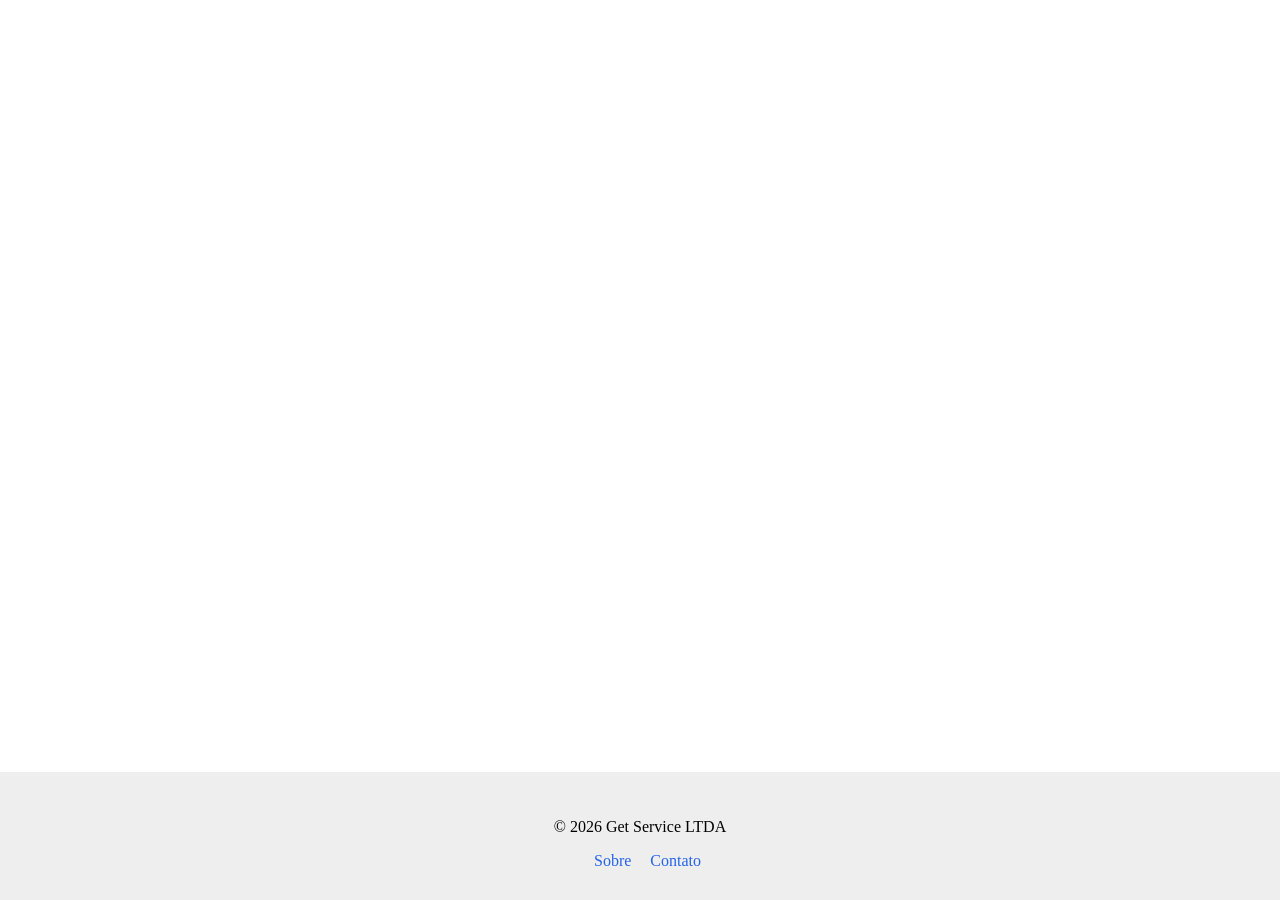
==== src/main/resources/static/createService.html @ e1541c51 "Update frontEnd, add create and list html" ====
<!DOCTYPE html>
<html lang="pt-BR">
<head>
  <meta charset="UTF-8">
  <title>Solicitação de Serviço</title>
  <link rel="stylesheet" href="css/style.css">
</head>
<body>

<main class="container">

</main>

<footer>
  <div class="content">
    <p>© 2026 Get Service LTDA</p>
    <div>
      <a href="#">Sobre</a>
      <a href="#">Contato</a>
    </div>
  </div>
</footer>
</body>
</html>
---- src/main/resources/static/css/style.css ----
body {
    margin: 0;
    padding: 0;
    display: flex;
    flex-direction: column;
    min-height: 100vh;
    width: 100%;
}

.content {
    width: 100%;
    max-width: 1200px;
    display: flex;
    flex-direction: column;
    align-items: center;
    text-align: center;
}

.container {
    align-self: center;
    width: 100%;
    max-width: 1200px;
    padding: 40px 20px;
    display: flex;
    flex-direction: column;
    align-items: center;
}
/* HERO */
.hero {
    width: 100%;
    background: #f0f2f5;
    padding: 50px 0;
    display: flex;
    justify-content: center;
}

.hero h1 {
    color: #2c3e50;
    margin-bottom: 10px;
}

.hero p {
    color: #666;
    margin-bottom: 20px;
}

.hero img {
    max-width: 400px;
    width: 100%;
    height: auto;
    margin-top: 20px;
}

/* ACTIONS */
.actions {
    text-align: center;
    padding: 40px 20px;
}

.actions h2 {
    color: #555;
    margin-bottom: 30px;
}

.cards {
    display: flex;
    justify-content: center;
    gap: 40px;
    flex-wrap: wrap;
}

.card {
    width: 300px;
    padding: 40px 20px;
    border-radius: 12px;
    color: white;
    cursor: pointer;
    transition: 0.3s;
    box-shadow: 0 8px 20px rgba(0,0,0,0.15);
}

.card:hover {
    transform: translateY(-8px);
}

/* CORES */
.blue {
    background: linear-gradient(135deg, #3b82f6, #2563eb);
}

.green {
    background: linear-gradient(135deg, #22c55e, #15803d);
}

.card h3 {
    font-size: 22px;
    margin-bottom: 10px;
}

.card p {
    font-size: 16px;
    opacity: 0.9;
}

/* FOOTER */
footer {
    width: 100%;
    background: #eee;
    padding: 30px 0;
    margin-top: auto;
    display: flex;
    justify-content: center;
}

footer a {
    margin-left: 15px;
    text-decoration: none;
    color: #2563eb;
}
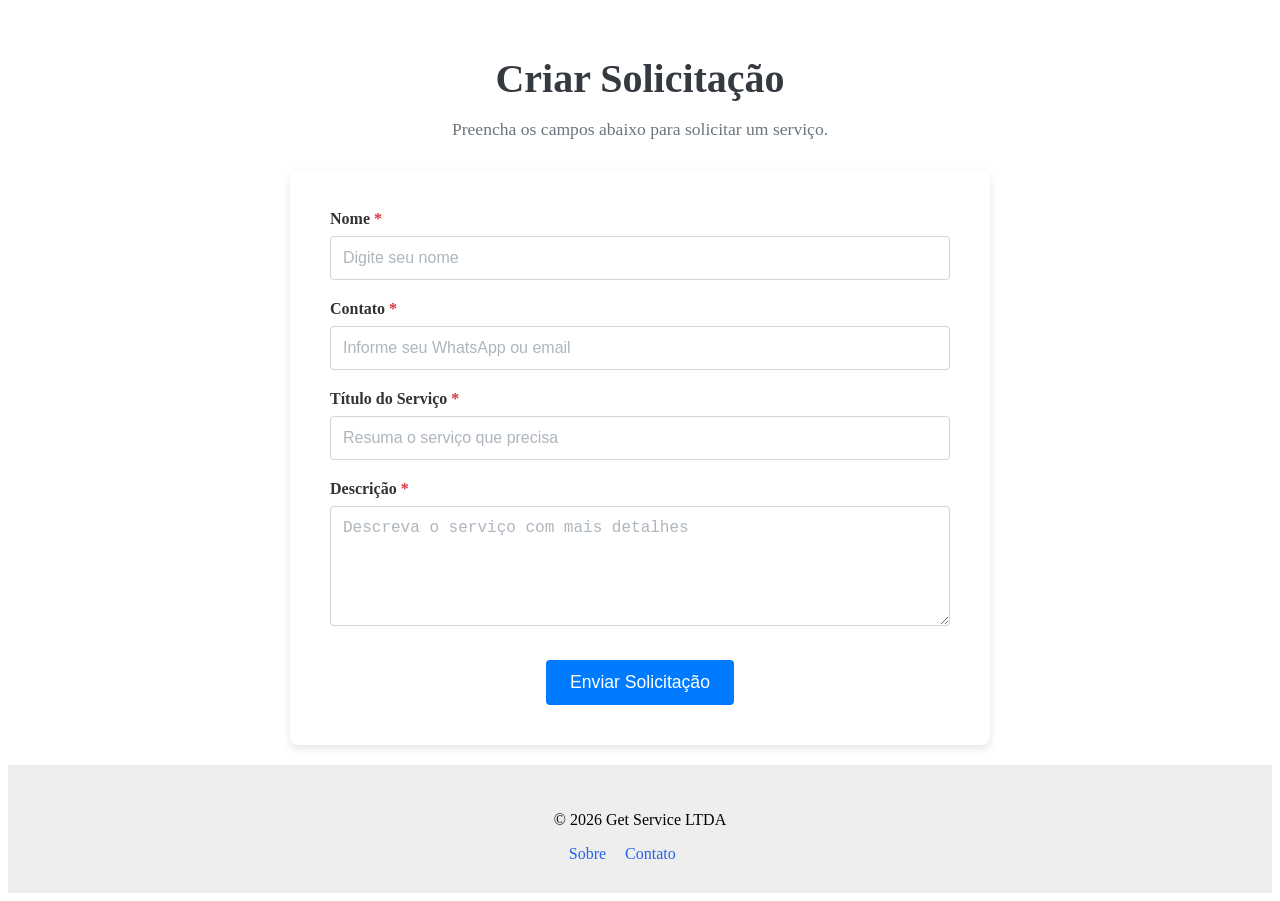
==== commit e1e3dc81: "Update frontEnd, createList.html" ====
--- a/src/main/resources/static/createService.html
+++ b/src/main/resources/static/createService.html
@@ -2,15 +2,46 @@
 <html lang="pt-BR">
 <head>
   <meta charset="UTF-8">
-  <title>Solicitação de Serviço</title>
-  <link rel="stylesheet" href="css/style.css">
+  <meta name="viewport" content="width=device-width, initial-scale=1.0">
+  <title>Criar Solicitação</title>
+  <link rel="stylesheet" href="css/createStyle.css">
+
 </head>
 <body>
+<div class="page">
+<main class="container">
+  <h1 class="page-title">Criar Solicitação</h1>
+  <p class="page-subtitle">Preencha os campos abaixo para solicitar um serviço.</p>
 
-<main class="container">
+  <div class="card">
+    <form>
+      <div class="form-group">
+        <label for="nome">Nome <span class="required">*</span></label>
+        <input type="text" id="nome" name="nome" placeholder="Digite seu nome" required>
+      </div>
 
+      <div class="form-group">
+        <label for="contato">Contato <span class="required">*</span></label>
+        <input type="text" id="contato" name="contato" placeholder="Informe seu WhatsApp ou email" required>
+      </div>
+
+      <div class="form-group">
+        <label for="titulo">Título do Serviço <span class="required">*</span></label>
+        <input type="text" id="titulo" name="titulo" placeholder="Resuma o serviço que precisa" required>
+      </div>
+
+      <div class="form-group">
+        <label for="descricao">Descrição <span class="required">*</span></label>
+        <textarea id="descricao" name="descricao" placeholder="Descreva o serviço com mais detalhes" required></textarea>
+      </div>
+
+      <div class="button-container">
+        <button type="submit" class="btn-submit">Enviar Solicitação</button>
+      </div>
+    </form>
+  </div>
 </main>
-
+</div>
 <footer>
   <div class="content">
     <p>© 2026 Get Service LTDA</p>
@@ -21,4 +52,5 @@
   </div>
 </footer>
 </body>
+<script src="/js/script.js"> </script>
 </html>
--- a/src/main/resources/static/css/createStyle.css
+++ b/src/main/resources/static/css/createStyle.css
@@ -0,0 +1,114 @@
+<style>
+    body {
+        font-family: Arial, sans-serif;
+            margin: 0;
+            padding: 0;
+            background-color: #f8f9fa;
+            display: flex;
+            flex-direction: column;
+            align-items: center;
+            min-height: 100vh;
+    }
+    .page {
+        flex: 1;
+        display: flex;
+        justify-content: center;
+        align-items: center;
+    }
+    .container {
+        text-align: center;
+        max-width: 700px;
+        width: 100%;
+        padding: 20px;
+    }
+
+    .page-title {
+        font-size: 2.5rem;
+        color: #343a40;
+        margin-bottom: 10px;
+    }
+
+    .page-subtitle {
+        font-size: 1.1rem;
+        color: #6c757d;
+        margin-bottom: 30px;
+    }
+
+    .card {
+        background-color: #fff;
+        padding: 40px;
+        border-radius: 8px;
+        box-shadow: 0 4px 8px rgba(0, 0, 0, 0.1);
+        text-align: left;
+    }
+
+    .form-group {
+        margin-bottom: 20px;
+    }
+
+    label {
+        font-weight: bold;
+        display: block;
+        color: #333;
+        margin-bottom: 8px;
+    }
+
+    label .required {
+        color: #dc3545;
+    }
+
+    input[type="text"],
+    textarea {
+        width: 100%;
+        padding: 12px;
+        border: 1px solid #ced4da;
+        border-radius: 4px;
+        box-sizing: border-box;
+        font-size: 1rem;
+    }
+
+    textarea {
+        resize: vertical;
+        height: 120px;
+    }
+
+
+    input[type="text"]::placeholder,
+    textarea::placeholder {
+        color: #adb5bd;
+    }
+
+    .button-container {
+        text-align: center;
+        margin-top: 30px;
+    }
+
+    .btn-submit {
+        background-color: #007bff;
+        color: #fff;
+        border: none;
+        padding: 12px 24px;
+        border-radius: 4px;
+        font-size: 1.1rem;
+        cursor: pointer;
+        transition: background-color 0.2s;
+    }
+
+    .btn-submit:hover {
+        background-color: #0056b3;
+    }
+    footer {
+        width: 100%;
+        background: #eee;
+        padding: 30px 0;
+        margin-top: auto;
+        display: flex;
+        justify-content: center;
+    }
+
+    footer a {
+        margin-left: 15px;
+        text-decoration: none;
+        color: #2563eb;
+    }
+  </style>
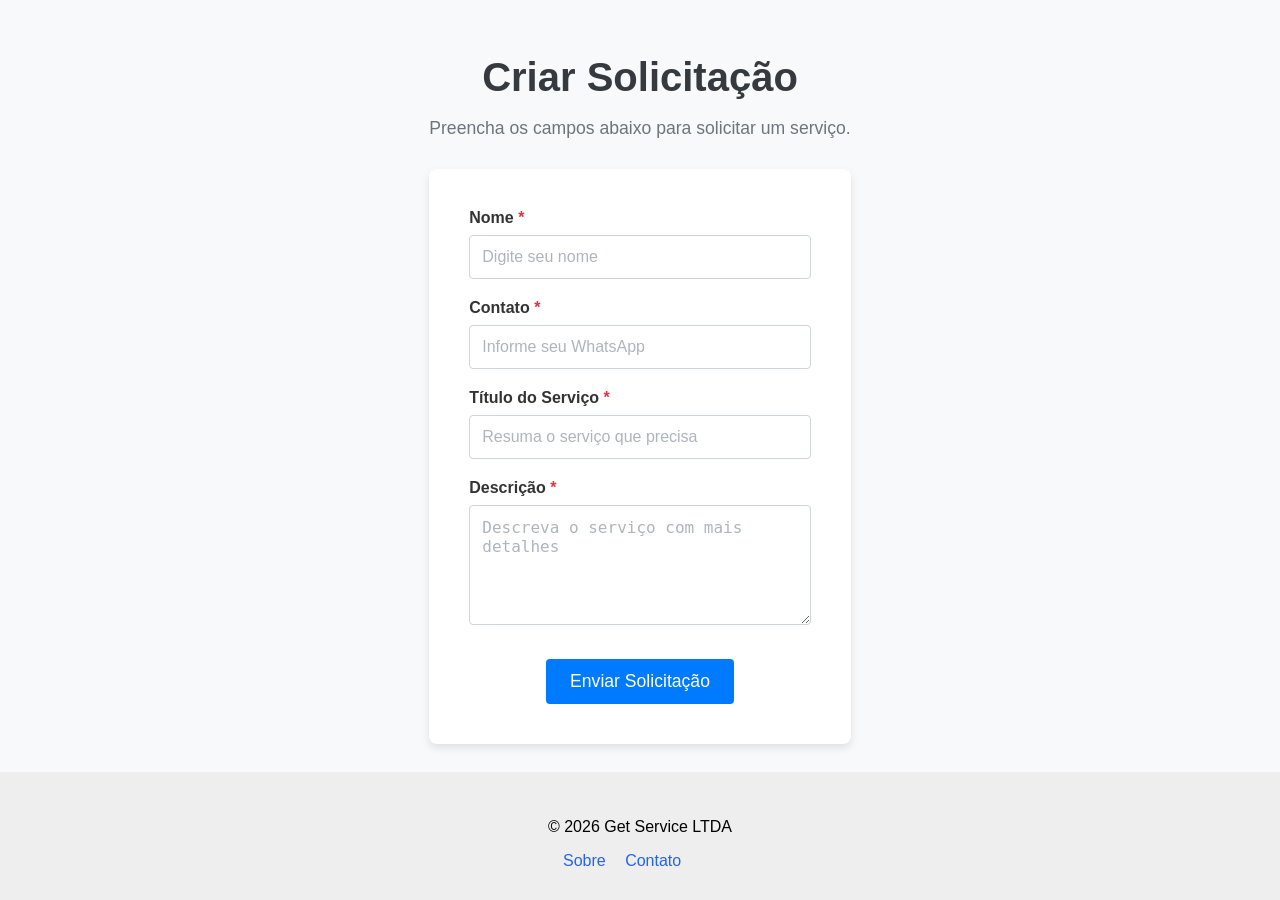
==== commit 10bdc881: "Update FrontEnd, minor fixes" ====
--- a/src/main/resources/static/createService.html
+++ b/src/main/resources/static/createService.html
@@ -22,7 +22,7 @@
 
       <div class="form-group">
         <label for="contato">Contato <span class="required">*</span></label>
-        <input type="text" id="contato" name="contato" placeholder="Informe seu WhatsApp ou email" required>
+        <input type="text" id="contato" name="contato" placeholder="Informe seu WhatsApp" required>
       </div>
 
       <div class="form-group">
@@ -36,7 +36,7 @@
       </div>
 
       <div class="button-container">
-        <button type="submit" class="btn-submit">Enviar Solicitação</button>
+        <button type="button" onclick="enviarSolicitacao()" class="btn-submit">Enviar Solicitação</button>
       </div>
     </form>
   </div>
--- a/src/main/resources/static/css/createStyle.css
+++ b/src/main/resources/static/css/createStyle.css
@@ -1,13 +1,13 @@
-<style>
+
     body {
-        font-family: Arial, sans-serif;
-            margin: 0;
-            padding: 0;
-            background-color: #f8f9fa;
-            display: flex;
-            flex-direction: column;
-            align-items: center;
-            min-height: 100vh;
+        font-family: Arial, Helvetica, sans-serif;
+        margin: 0;
+        padding: 0;
+        background-color: #f8f9fa;
+        display: flex;
+        flex-direction: column;
+        align-items: center;
+        min-height: 100vh;
     }
     .page {
         flex: 1;
@@ -110,5 +110,4 @@
         margin-left: 15px;
         text-decoration: none;
         color: #2563eb;
-    }
-  </style>+    }
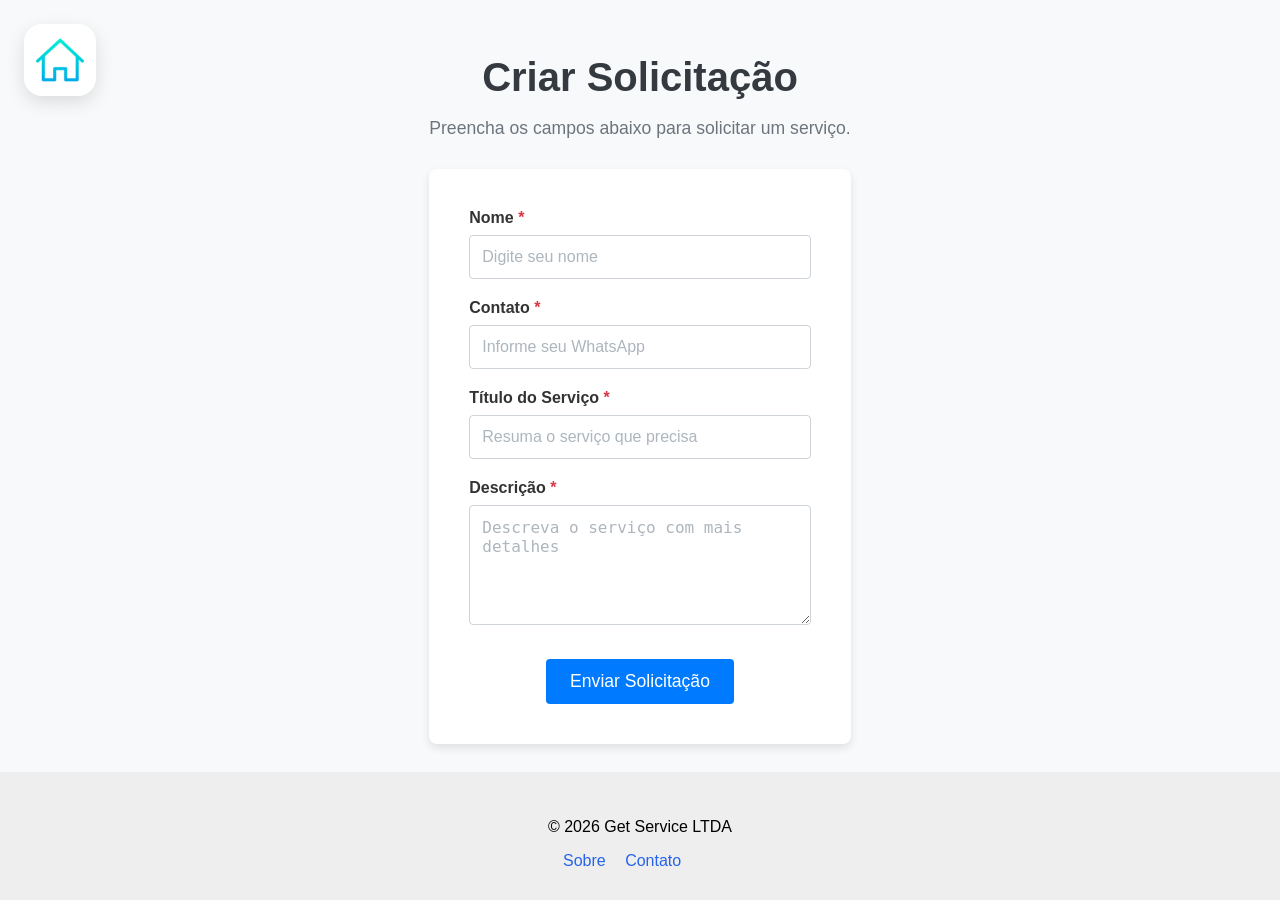
==== commit 51e31400: "Update FrontEnd, interface polished" ====
--- a/src/main/resources/static/createService.html
+++ b/src/main/resources/static/createService.html
@@ -8,6 +8,11 @@
 
 </head>
 <body>
+
+<a href="index.html" class="home-button" aria-label="Voltar para página inicial">
+  <img src="image/iconHomePage.png" alt="Home">
+</a>
+
 <div class="page">
 <main class="container">
   <h1 class="page-title">Criar Solicitação</h1>
--- a/src/main/resources/static/css/createStyle.css
+++ b/src/main/resources/static/css/createStyle.css
@@ -1,113 +1,148 @@
+body {
+    font-family: Arial, Helvetica, sans-serif;
+    margin: 0;
+    padding: 0;
+    background-color: #f8f9fa;
+    display: flex;
+    flex-direction: column;
+    align-items: center;
+    min-height: 100vh;
+}
 
-    body {
-        font-family: Arial, Helvetica, sans-serif;
-        margin: 0;
-        padding: 0;
-        background-color: #f8f9fa;
-        display: flex;
-        flex-direction: column;
-        align-items: center;
-        min-height: 100vh;
-    }
-    .page {
-        flex: 1;
-        display: flex;
-        justify-content: center;
-        align-items: center;
-    }
-    .container {
-        text-align: center;
-        max-width: 700px;
-        width: 100%;
-        padding: 20px;
-    }
+.page {
+    flex: 1;
+    display: flex;
+    justify-content: center;
+    align-items: center;
+}
 
-    .page-title {
-        font-size: 2.5rem;
-        color: #343a40;
-        margin-bottom: 10px;
-    }
+.container {
+    text-align: center;
+    max-width: 700px;
+    width: 100%;
+    padding: 20px;
+}
 
-    .page-subtitle {
-        font-size: 1.1rem;
-        color: #6c757d;
-        margin-bottom: 30px;
-    }
+.page-title {
+    font-size: 2.5rem;
+    color: #343a40;
+    margin-bottom: 10px;
+}
 
-    .card {
-        background-color: #fff;
-        padding: 40px;
-        border-radius: 8px;
-        box-shadow: 0 4px 8px rgba(0, 0, 0, 0.1);
-        text-align: left;
-    }
+.page-subtitle {
+    font-size: 1.1rem;
+    color: #6c757d;
+    margin-bottom: 30px;
+}
 
-    .form-group {
-        margin-bottom: 20px;
-    }
+.card {
+    background-color: #fff;
+    padding: 40px;
+    border-radius: 8px;
+    box-shadow: 0 4px 8px rgba(0, 0, 0, 0.1);
+    text-align: left;
+}
 
-    label {
-        font-weight: bold;
-        display: block;
-        color: #333;
-        margin-bottom: 8px;
-    }
+.form-group {
+    margin-bottom: 20px;
+}
 
-    label .required {
-        color: #dc3545;
-    }
+label {
+    font-weight: bold;
+    display: block;
+    color: #333;
+    margin-bottom: 8px;
+}
 
-    input[type="text"],
-    textarea {
-        width: 100%;
-        padding: 12px;
-        border: 1px solid #ced4da;
-        border-radius: 4px;
-        box-sizing: border-box;
-        font-size: 1rem;
-    }
+label .required {
+    color: #dc3545;
+}
 
-    textarea {
-        resize: vertical;
-        height: 120px;
-    }
+input[type="text"],
+textarea {
+    width: 100%;
+    padding: 12px;
+    border: 1px solid #ced4da;
+    border-radius: 4px;
+    box-sizing: border-box;
+    font-size: 1rem;
+}
 
+textarea {
+    resize: vertical;
+    height: 120px;
+}
 
-    input[type="text"]::placeholder,
-    textarea::placeholder {
-        color: #adb5bd;
-    }
+input[type="text"]::placeholder,
+textarea::placeholder {
+    color: #adb5bd;
+}
 
-    .button-container {
-        text-align: center;
-        margin-top: 30px;
-    }
+.button-container {
+    text-align: center;
+    margin-top: 30px;
+}
 
-    .btn-submit {
-        background-color: #007bff;
-        color: #fff;
-        border: none;
-        padding: 12px 24px;
-        border-radius: 4px;
-        font-size: 1.1rem;
-        cursor: pointer;
-        transition: background-color 0.2s;
-    }
+.btn-submit {
+    background-color: #007bff;
+    color: #fff;
+    border: none;
+    padding: 12px 24px;
+    border-radius: 4px;
+    font-size: 1.1rem;
+    cursor: pointer;
+    transition: background-color 0.2s;
+}
 
-    .btn-submit:hover {
-        background-color: #0056b3;
-    }
-    footer {
-        width: 100%;
-        background: #eee;
-        padding: 30px 0;
-        margin-top: auto;
-        display: flex;
-        justify-content: center;
-    }
+.btn-submit:hover {
+    background-color: #0056b3;
+}
 
-    footer a {
-        margin-left: 15px;
-        text-decoration: none;
-        color: #2563eb;
-    }+footer {
+    width: 100%;
+    background: #eee;
+    padding: 30px 0;
+    margin-top: auto;
+    display: flex;
+    justify-content: center;
+}
+
+footer a {
+    margin-left: 15px;
+    text-decoration: none;
+    color: #2563eb;
+}
+
+.home-button {
+    position: fixed;
+    top: 24px;
+    left: 24px;
+
+    width: 48px;
+    height: 48px;
+
+    display: flex;
+    align-items: center;
+    justify-content: center;
+
+    background: #ffffff;
+    border-radius: 18px;
+
+    padding: 12px;
+
+    box-shadow: 0 6px 18px rgba(0, 0, 0, 0.12);
+
+    transition: all 0.25s ease;
+    z-index: 1000;
+}
+
+.home-button:hover {
+    transform: translateY(-3px) scale(1.05);
+    box-shadow: 0 10px 22px rgba(0, 0, 0, 0.18);
+}
+
+.home-button img {
+    width: 100%;
+    height: 100%;
+    object-fit: contain;
+}
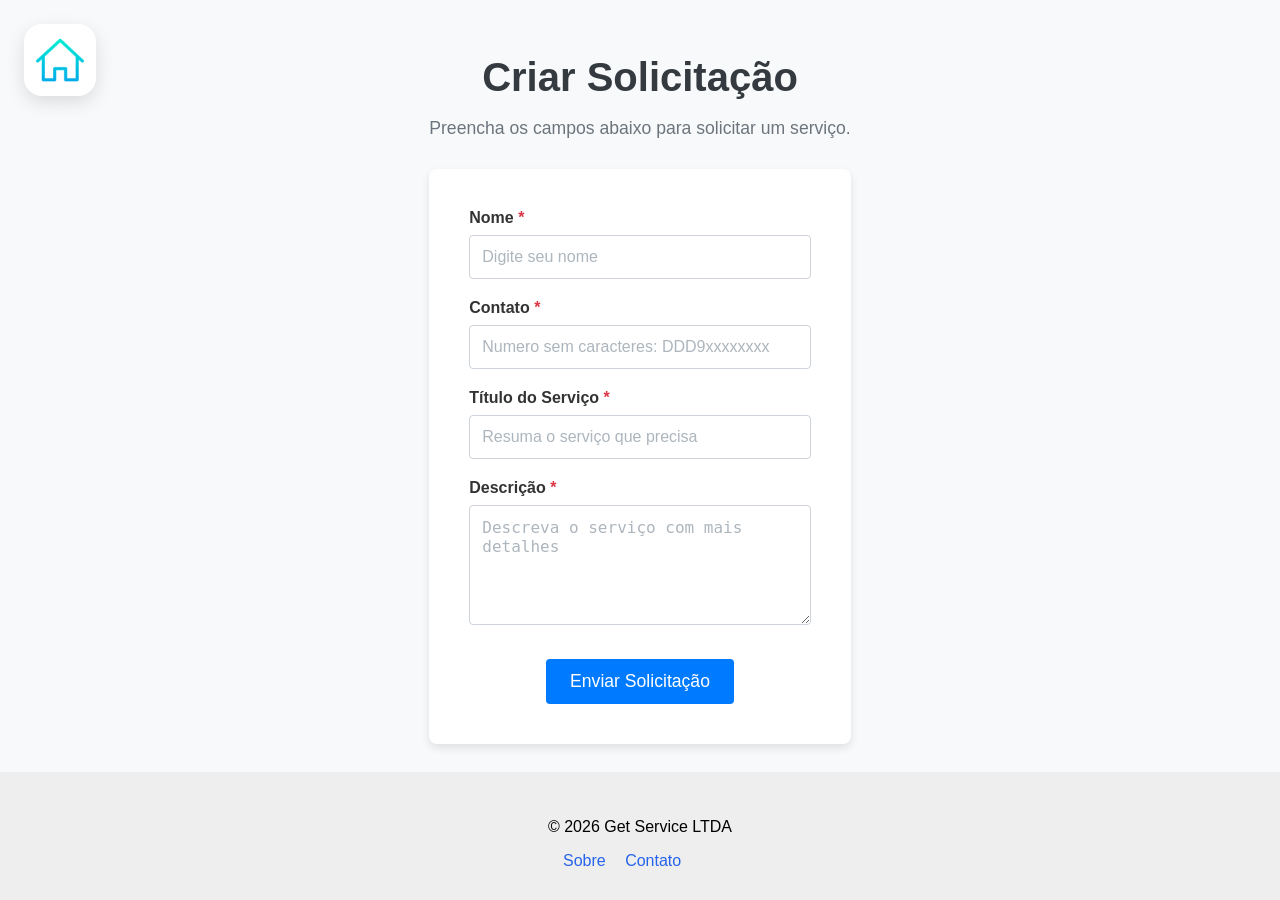
==== commit ae2bd594: "Update FrontEnd, implement link contact whatsapp." ====
--- a/src/main/resources/static/createService.html
+++ b/src/main/resources/static/createService.html
@@ -27,7 +27,7 @@
 
       <div class="form-group">
         <label for="contato">Contato <span class="required">*</span></label>
-        <input type="text" id="contato" name="contato" placeholder="Informe seu WhatsApp" required>
+        <input type="text" id="contato" name="contato" placeholder="Numero sem caracteres: DDD9xxxxxxxx" required>
       </div>
 
       <div class="form-group">
